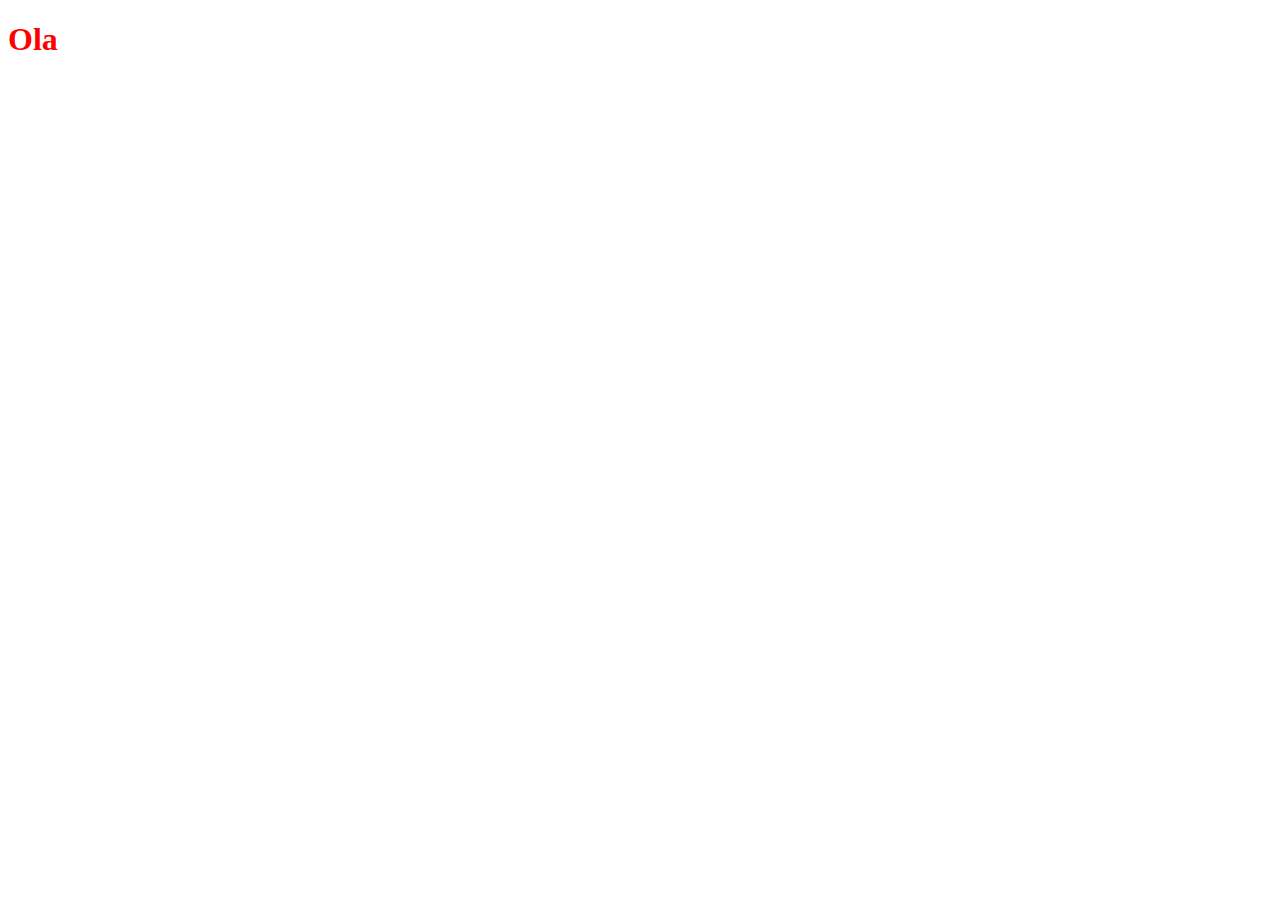
==== 3_layout/index.html @ 53caa05c "Layout" ====
<!DOCTYPE html>
<html lang="en">
<head>
    <meta charset="UTF-8">
    <meta name="viewport" content="width=device-width, initial-scale=1.0">
    <title>Document</title>
    <link rel="stylesheet" href="css/styles.css">
    
</head>
<body>
    <h1>Ola</h1>
</body>
</html>
---- 3_layout/css/styles.css ----
h1{
    color:red;
}
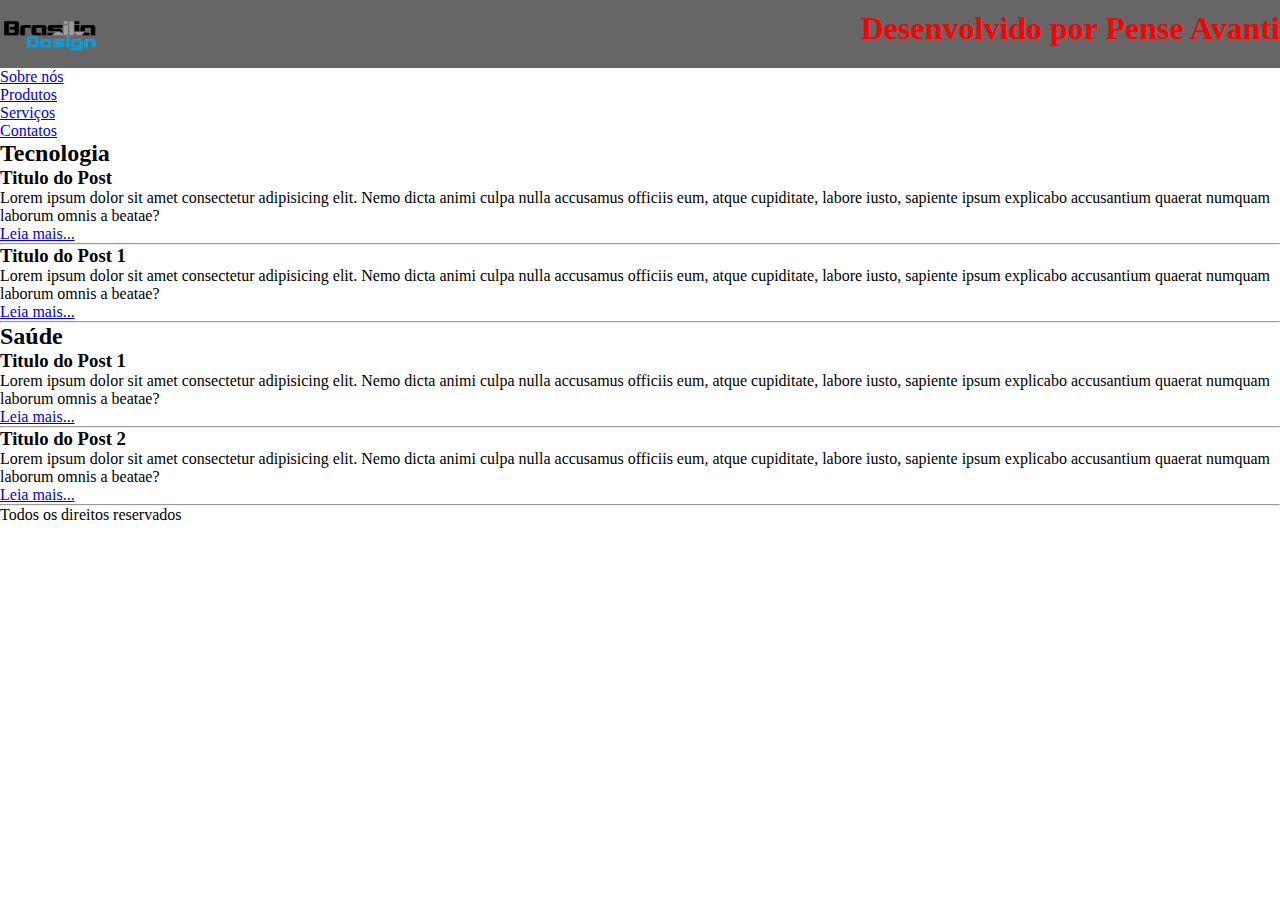
==== commit 277d8bc8: "Padding" ====
--- a/3_layout/index.html
+++ b/3_layout/index.html
@@ -1,13 +1,79 @@
 <!DOCTYPE html>
 <html lang="en">
+
 <head>
     <meta charset="UTF-8">
     <meta name="viewport" content="width=device-width, initial-scale=1.0">
-    <title>Document</title>
+    <title>Layout</title>
     <link rel="stylesheet" href="css/styles.css">
-    
+
 </head>
+
 <body>
-    <h1>Ola</h1>
+
+    <header>
+        <div class="container flex justify-content">
+            <div id="header-logo">
+                <a href="index.html"> <img src="images/cropped-logosite-1.png" alt="Logo"> </a>
+            </div>
+
+            <div>
+                <h1>Desenvolvido por Pense Avanti</h1>
+            </div>
+        </div>
+    </header>
+
+    <nav class="container">
+        <ul>
+            <li><a href="#">Sobre nós</a></li>
+            <li><a href="#">Produtos</a></li>
+            <li><a href="#">Serviços</a></li>
+            <li><a href="#">Contatos</a></li>
+        </ul>
+    </nav>
+    <main>
+        <section id="tecnologia">
+            <h2>Tecnologia</h2>
+            <article>
+                <h3>Titulo do Post</h3>
+                <p>Lorem ipsum dolor sit amet consectetur adipisicing elit. Nemo dicta animi culpa nulla accusamus
+                    officiis eum, atque cupiditate, labore iusto, sapiente ipsum explicabo accusantium quaerat numquam
+                    laborum omnis a beatae?</p>
+                <a href="#">Leia mais...</a>
+                <hr>
+            </article>
+            <article>
+                <h3>Titulo do Post 1</h3>
+                <p>Lorem ipsum dolor sit amet consectetur adipisicing elit. Nemo dicta animi culpa nulla accusamus
+                    officiis eum, atque cupiditate, labore iusto, sapiente ipsum explicabo accusantium quaerat numquam
+                    laborum omnis a beatae?</p>
+                <a href="#">Leia mais...</a>
+                <hr>
+            </article>
+
+        </section>
+        <section id="saude">
+            <h2>Saúde</h2>
+            <article>
+                <h3>Titulo do Post 1</h3>
+                <p>Lorem ipsum dolor sit amet consectetur adipisicing elit. Nemo dicta animi culpa nulla accusamus
+                    officiis eum, atque cupiditate, labore iusto, sapiente ipsum explicabo accusantium quaerat numquam
+                    laborum omnis a beatae?</p>
+                <a href="#">Leia mais...</a>
+                <hr>
+            </article>
+            <article>
+                <h3>Titulo do Post 2</h3>
+                <p>Lorem ipsum dolor sit amet consectetur adipisicing elit. Nemo dicta animi culpa nulla accusamus
+                    officiis eum, atque cupiditate, labore iusto, sapiente ipsum explicabo accusantium quaerat numquam
+                    laborum omnis a beatae?</p>
+                <a href="#">Leia mais...</a>
+                <hr>
+            </article>
+
+        </section>
+    </main>
+    <footer> Todos os direitos reservados</footer>
 </body>
+
 </html>--- a/3_layout/css/styles.css
+++ b/3_layout/css/styles.css
@@ -1,3 +1,29 @@
+/* RESET */
+*{
+    padding:0;
+    margin:0;
+}
 h1{
     color:red;
+}
+img{
+    width:100px;
+
+}
+/* HEADER */
+header{
+    padding: 10px 0px 10px 0px ;
+    background-color: #666;
+  
+}
+/* Container */
+.container{
+ width:1280px;
+ margin: auto;
+}
+.flex{
+    display: flex;
+}
+.justify-content{
+    justify-content: space-between;
 }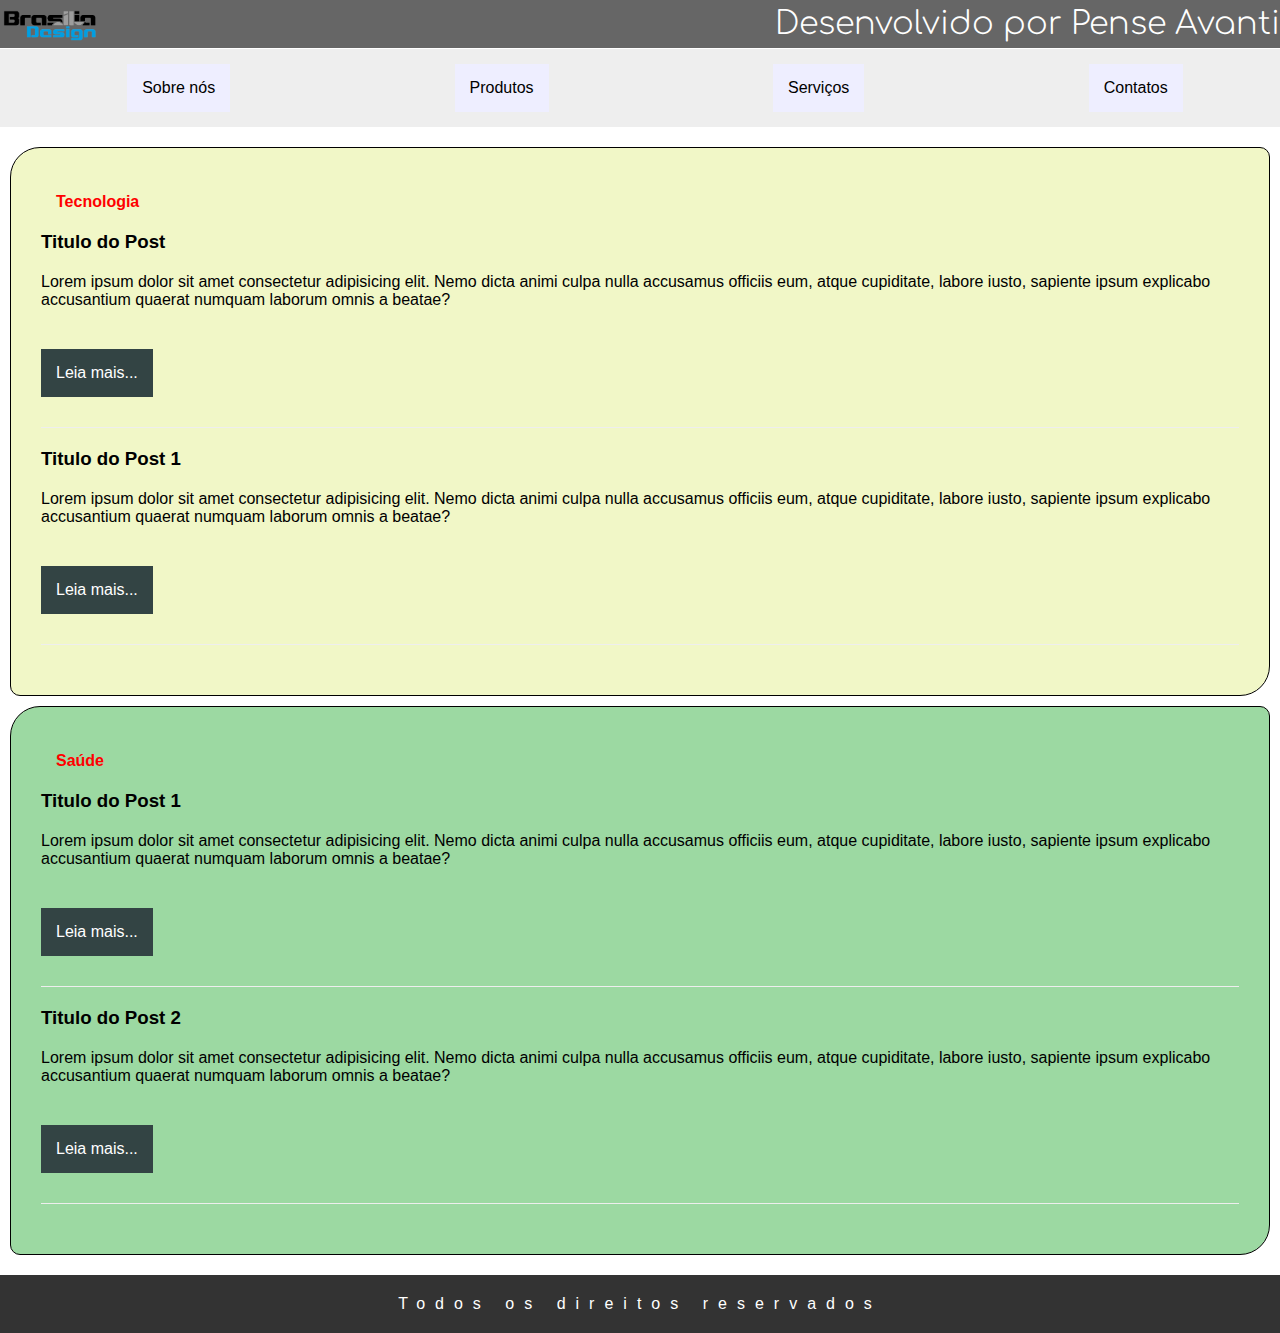
==== commit a9a1468b: "CSS geral" ====
--- a/3_layout/index.html
+++ b/3_layout/index.html
@@ -5,6 +5,9 @@
     <meta charset="UTF-8">
     <meta name="viewport" content="width=device-width, initial-scale=1.0">
     <title>Layout</title>
+    <link rel="preconnect" href="https://fonts.googleapis.com">
+    <link rel="preconnect" href="https://fonts.gstatic.com" crossorigin>
+    <link href="https://fonts.googleapis.com/css2?family=Comfortaa:wght@300&display=swap" rel="stylesheet">
     <link rel="stylesheet" href="css/styles.css">
 
 </head>
@@ -12,24 +15,25 @@
 <body>
 
     <header>
-        <div class="container flex justify-content">
+        <div class="container flex justify-content-space-between">
             <div id="header-logo">
                 <a href="index.html"> <img src="images/cropped-logosite-1.png" alt="Logo"> </a>
             </div>
 
             <div>
-                <h1>Desenvolvido por Pense Avanti</h1>
+                <h1 class="montserrat-uniquifier">Desenvolvido por Pense Avanti</h1>
             </div>
         </div>
     </header>
-
-    <nav class="container">
-        <ul>
-            <li><a href="#">Sobre nós</a></li>
-            <li><a href="#">Produtos</a></li>
-            <li><a href="#">Serviços</a></li>
-            <li><a href="#">Contatos</a></li>
-        </ul>
+    <nav>
+        <div class="container">
+            <ul class="flex justify-content-space-around">
+                <li><a href="#">Sobre nós</a></li>
+                <li><a href="#">Produtos</a></li>
+                <li><a href="#">Serviços</a></li>
+                <li><a href="#">Contatos</a></li>
+            </ul>
+        </div>
     </nav>
     <main>
         <section id="tecnologia">
@@ -40,7 +44,7 @@
                     officiis eum, atque cupiditate, labore iusto, sapiente ipsum explicabo accusantium quaerat numquam
                     laborum omnis a beatae?</p>
                 <a href="#">Leia mais...</a>
-                <hr>
+                
             </article>
             <article>
                 <h3>Titulo do Post 1</h3>
@@ -48,7 +52,7 @@
                     officiis eum, atque cupiditate, labore iusto, sapiente ipsum explicabo accusantium quaerat numquam
                     laborum omnis a beatae?</p>
                 <a href="#">Leia mais...</a>
-                <hr>
+                
             </article>
 
         </section>
@@ -60,7 +64,7 @@
                     officiis eum, atque cupiditate, labore iusto, sapiente ipsum explicabo accusantium quaerat numquam
                     laborum omnis a beatae?</p>
                 <a href="#">Leia mais...</a>
-                <hr>
+                
             </article>
             <article>
                 <h3>Titulo do Post 2</h3>
@@ -68,12 +72,12 @@
                     officiis eum, atque cupiditate, labore iusto, sapiente ipsum explicabo accusantium quaerat numquam
                     laborum omnis a beatae?</p>
                 <a href="#">Leia mais...</a>
-                <hr>
+                
             </article>
 
         </section>
     </main>
-    <footer> Todos os direitos reservados</footer>
+    <footer> <p>Todos os direitos reservados</p> </footer>
 </body>
 
 </html>--- a/3_layout/css/styles.css
+++ b/3_layout/css/styles.css
@@ -1,10 +1,12 @@
 /* RESET */
-*{
+* {
     padding:0;
     margin:0;
+    font-family:Arial, Helvetica, sans-serif;
 }
 h1{
-    color:red;
+    color:#fff;
+    padding-top:6px
 }
 img{
     width:100px;
@@ -12,18 +14,129 @@
 }
 /* HEADER */
 header{
-    padding: 10px 0px 10px 0px ;
+    /* padding: 10px 0px 10px 0px ; */
     background-color: #666;
+    margin-bottom:1px;
+    /* margin: 0px 10px 40px 10px ; */
+    /* margin-left:10px;
+    margin-right:10px */
   
 }
+a{
+    color:green;
+}
+
 /* Container */
 .container{
  width:1280px;
  margin: auto;
 }
+/* Formatação das classes gerais */
 .flex{
     display: flex;
 }
-.justify-content{
+.justify-content-space-between{
     justify-content: space-between;
-}+}
+.justify-content-space-around{
+    justify-content: space-around;
+}
+nav{
+    background-color: #EEE;
+    padding: 15px;
+}
+ nav ul{
+  list-style:none;
+
+}
+nav ul li a{
+    color:black;
+    background:#eef;
+    padding:15px;
+    color:black;
+    text-decoration:none;
+    display:inline-block;
+    transition: all ease-in-out 0.7s;
+
+  }
+  nav ul li a:hover{
+    color:black;
+    background:#df1;
+    padding:15px;
+    color:black;
+    text-decoration:none;
+    display:inline-block;
+
+  }
+  
+  .montserrat-uniquifier {
+    font-family: "Comfortaa", sans-serif;
+    font-optical-sizing: auto;
+    font-weight: 100;
+    font-style: normal;
+  }
+
+  main{
+   padding: 10px 0;
+  }
+
+  main section{
+    margin:10px 10px;
+    padding: 30px;
+    border: 1px solid;
+    border-radius:30px 10px;
+   
+  }
+  main section h2{
+   font-size:16px;
+   margin: 15px 0;
+  }
+  main section article{
+    margin: 20px 0;
+    border-bottom: 1px solid #eee;
+    padding-bottom:30px
+  }
+
+  main section h2{
+    font-size: 16px;
+    margin:15px;
+    color:red;
+  }
+  main section p{
+    margin:20px 0;
+  }
+  main section a{
+    background-color:#344;
+    color:#fff;
+    padding:15px;
+    margin-top: 20px;
+    text-decoration:none;
+    display:inline-block;
+
+  }
+  main section a:hover{
+    background-color:#df1;
+    color:#000;
+    padding:15px;
+    margin-top: 20px;
+    text-decoration:none;
+    display:inline-block;
+    transition: all ease-in-out 0.7s;
+
+  }
+    main section#saude{
+    background-color:rgba(39, 172, 52, 0.46);
+  } 
+  
+   main section#tecnologia{
+    background-color:rgba(193, 220, 15, 0.23);
+  } 
+  footer{
+    background-color: #333;
+    color: #fff;
+    padding: 20px;
+    text-align:center;
+  }
+  footer p{
+    letter-spacing: 10px;
+  }